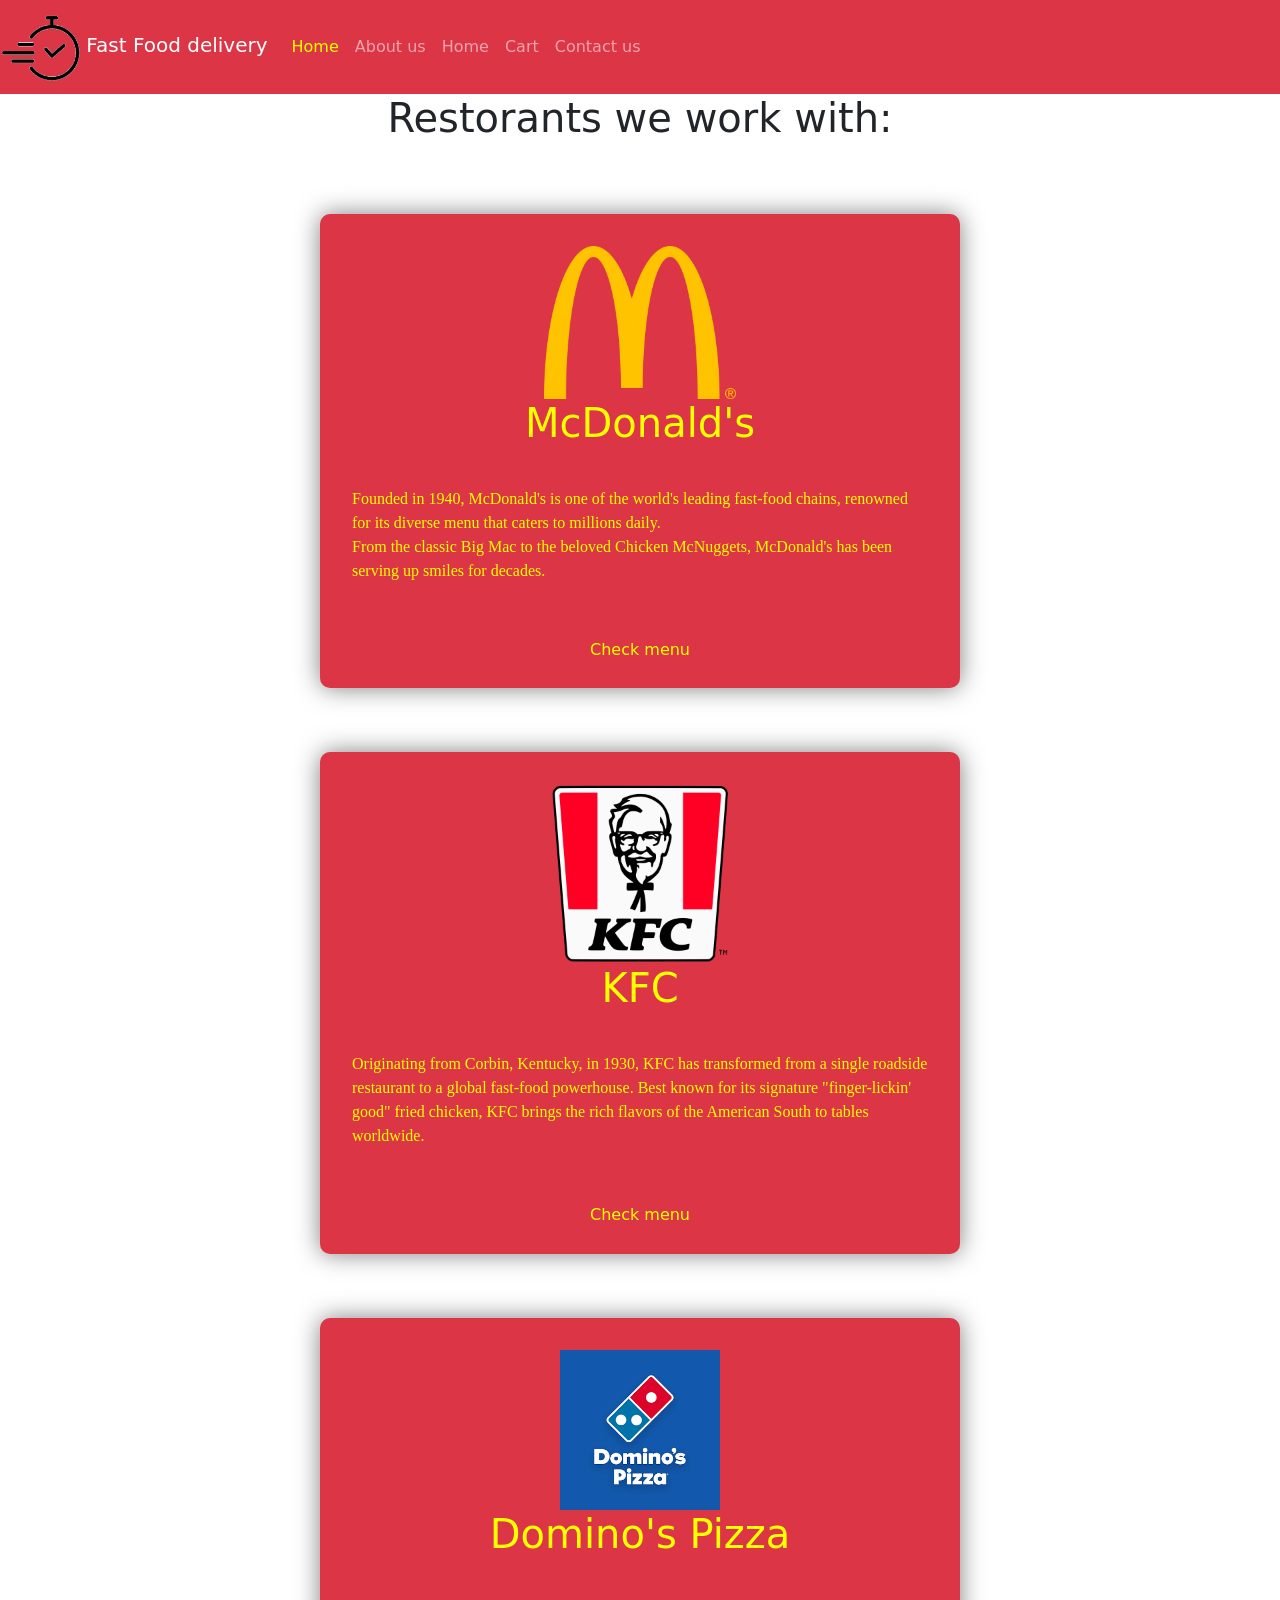
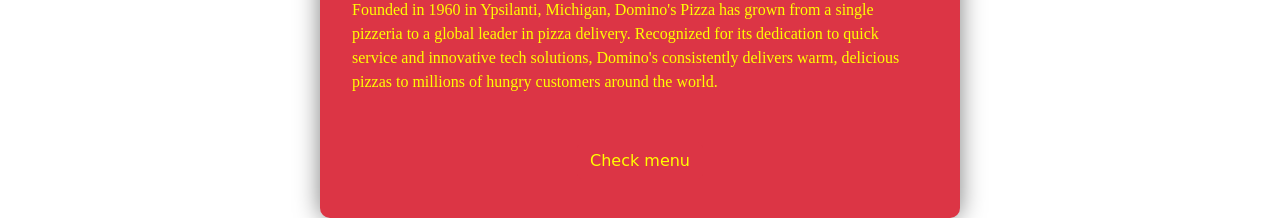
==== index.html @ 161808b8 "progress" ====
<!DOCTYPE html>
<html lang="en">
<head>
    <meta charset="UTF-8">
    <meta name="viewport" content="width=device-width, initial-scale=1.0">
<link rel="stylesheet" type="text/css" href="styles/styles.css"/>
<link href="https://cdn.jsdelivr.net/npm/bootstrap@5.1.3/dist/css/bootstrap.min.css" rel="stylesheet" integrity="sha384-1BmE4kWBq78iYhFldvKuhfTAU6auU8tT94WrHftjDbrCEXSU1oBoqyl2QvZ6jIW3" crossorigin="anonymous">
<script src="https://ajax.googleapis.com/ajax/libs/jquery/3.5.1/jquery.min.js"></script>
<script src="https://cdnjs.cloudflare.com/ajax/libs/popper.js/1.16.0/umd/popper.min.js"></script>
<script src="https://maxcdn.bootstrapcdn.com/bootstrap/4.5.2/js/bootstrap.min.js"></script>  
<title>Index</title>
</head>
<body>
    <header>
        <nav class="navbar navbar-expand-lg navbar-dark bg-danger">
            <a class="navbar-brand" href="#">
                <img src="img/logo.png" alt="Icon" width="80">
                Fast Food delivery
            </a>
            <button class="navbar-toggler" type="button" data-toggle="collapse" data-target="#navbarNav" aria-controls="navbarNav" aria-expanded="false" aria-label="Toggle navigation">
                <span class="navbar-toggler-icon"></span>
            </button>
            <div class="collapse navbar-collapse" id="navbarNav">
                <ul class="navbar-nav ml-auto">
                    <li class="nav-item active">
                        <a class="nav-link" style="color: yellow;" href="index.html">Home</a>
                    </li>
                    <li class="nav-item">
                        <a class="nav-link"  href="AboutUs.html">About us</a>
                    </li>
                    <li class="nav-item">
                        <a class="nav-link" href="index.html">Home</a>
                    </li>
                    <li class="nav-item">
                        <a class="nav-link"  href="Cart.html">Cart</a>
                    </li>
                    <li class="nav-item">
                        <a class="nav-link" href="Contact.html">Contact us</a>
                    </li>
                </ul>
            </div>
        </nav>
    </header>

    <main class="main">
<h1 style="text-align: center;">Restorants we work with:</h1>
<div class="Card">
    <img src="img/mac.png" class="image"/>
    <div class="inner">
        <h1 style="text-align: center; color:yellow" class="HeadText">McDonald's</h1>
            <p class="ParMC">Founded in 1940, McDonald's is one of the world's leading fast-food chains, renowned for its diverse menu that caters to millions daily.<br> From the classic Big Mac to the beloved Chicken McNuggets, McDonald's has been serving up smiles for decades.</p>
    </div>
    <button class="btn btn-danger" style="color: yellow; margin-bottom:3%"><a class="LInk" style="color: yellow;" href="MacMenu.html">Check menu</a></button>
</div>

<div class="Card">
    <img src="img/Kfc_logo.png" class="imageKFC"/>
    <div class="inner">
        <h1 style="text-align: center; color:yellow" class="HeadText">KFC</h1>
            <p class="ParMC">Originating from Corbin, Kentucky, in 1930, KFC has transformed from a single roadside restaurant to a global fast-food powerhouse. Best known for its signature "finger-lickin' good" fried chicken, KFC brings the rich flavors of the American South to tables worldwide.</p>
    </div>
    <button class="btn btn-danger" style="color: yellow; margin-bottom:3%">Check menu</button>
</div>

<div class="Card">
    <img src="img/dominos.png" class="imageKFC"/>
    <div class="inner">
        <h1 style="text-align: center; color:yellow" class="HeadText">Domino's Pizza</h1>
            <p class="ParMC">Founded in 1960 in Ypsilanti, Michigan, Domino's Pizza has grown from a single pizzeria to a global leader in pizza delivery. Recognized for its dedication to quick service and innovative tech solutions, Domino's consistently delivers warm, delicious pizzas to millions of hungry customers around the world.</p>
    </div>
    <button class="btn btn-danger" style="color: yellow; margin-bottom:6%">Check menu</button>
</div>
    </main>
</body>
</html>
---- styles/styles.css ----
.LogoText {
    display: flex;
    align-items: center;
    margin-right: 20px;
}
.Card{
    width: 50%;
   
    box-shadow: 0 0 25px rgba(0, 0, 0, 0.5);
    display: flex;
    flex-direction: column;
    align-items: center;
    margin-top: 5%;
    background-color: rgb(220, 53, 69);
    border-radius: 10px;
 }

 .image{
    margin-top: 5%;
    height: 30%;
    width: 30%;
 }

 .imageKFC{
    margin-top: 5%;
    height: 30%;
    width: 50%;
 }
 .main{
    display: flex;
    flex-direction: column;

    align-items: center;
 }
 .ParMC{
    padding: 5%;
    color: yellow;
    font-family: 'Almendra';
}
.LInk {
   text-decoration: none;
}
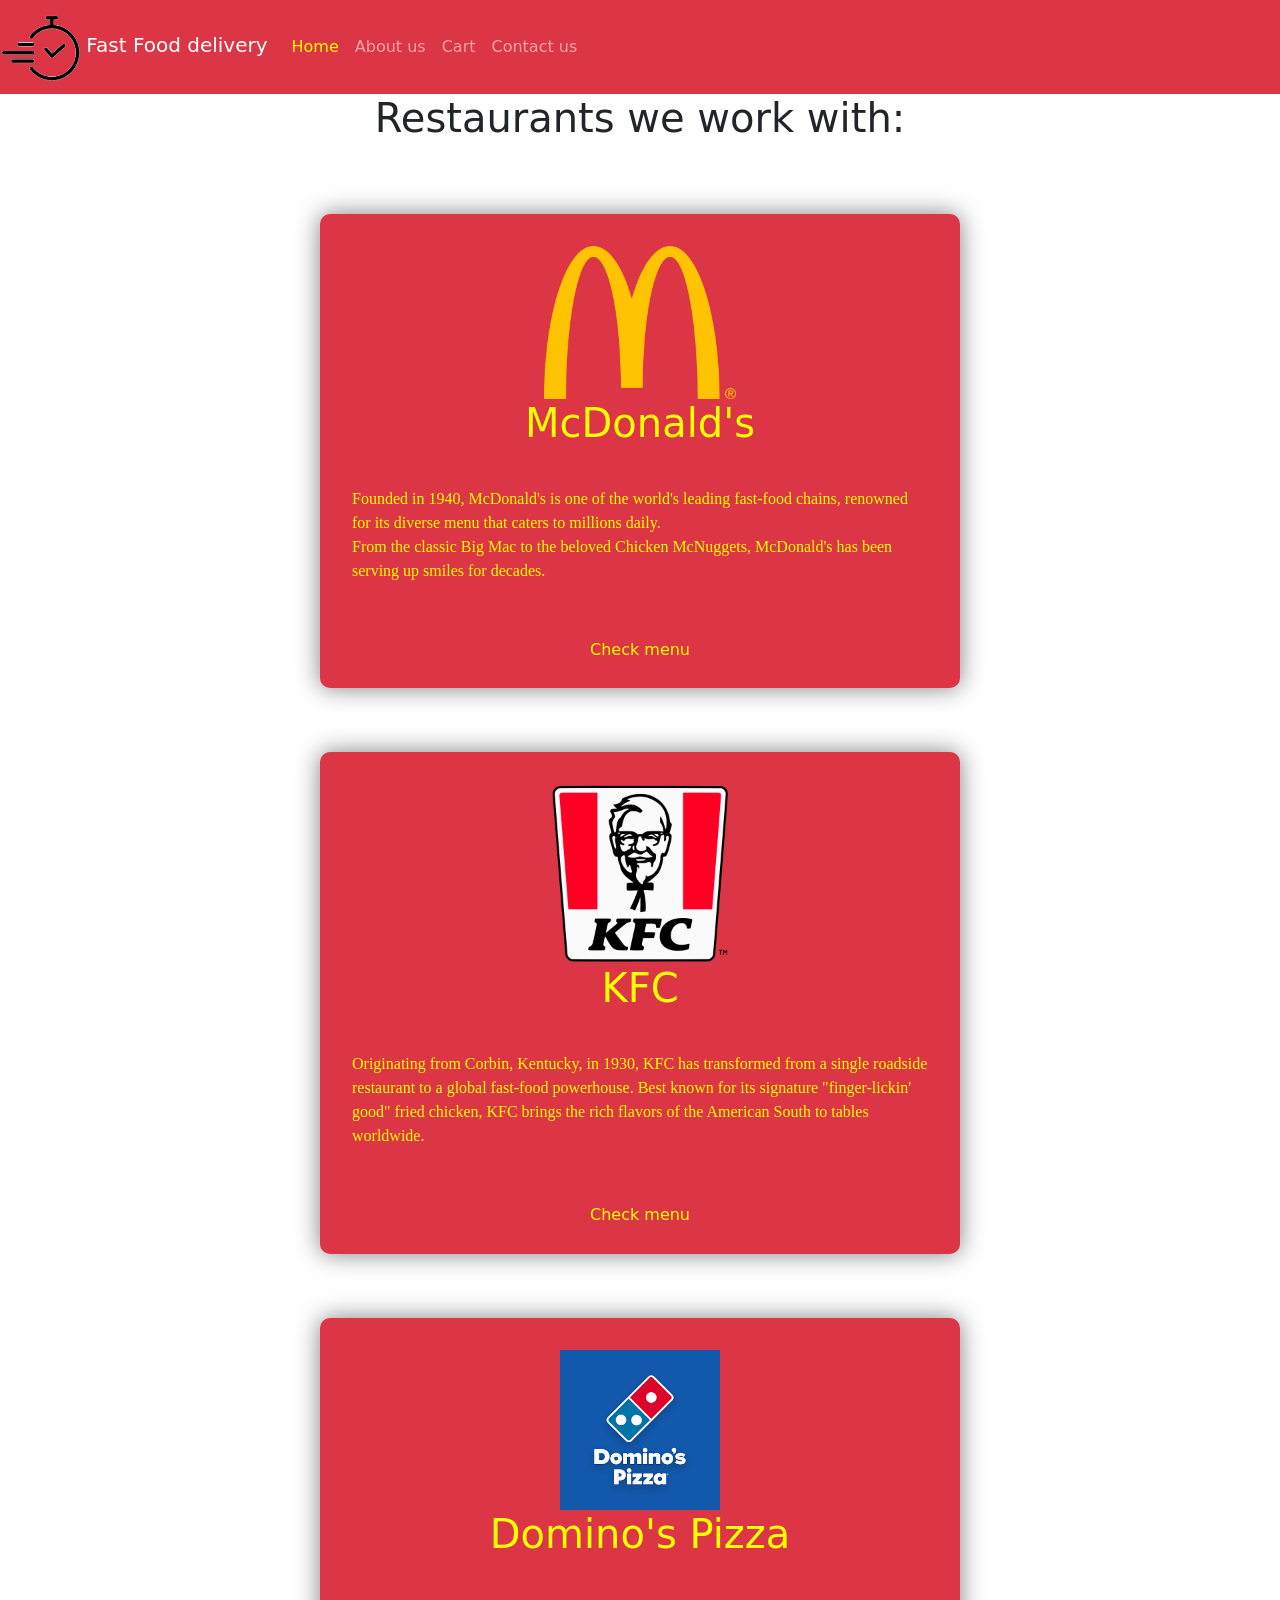
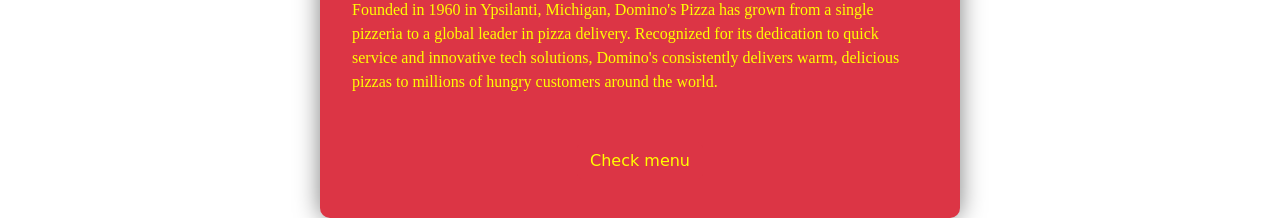
==== commit be6cfbe2: "progress" ====
--- a/index.html
+++ b/index.html
@@ -3,11 +3,12 @@
 <head>
     <meta charset="UTF-8">
     <meta name="viewport" content="width=device-width, initial-scale=1.0">
-<link rel="stylesheet" type="text/css" href="styles/styles.css"/>
+
 <link href="https://cdn.jsdelivr.net/npm/bootstrap@5.1.3/dist/css/bootstrap.min.css" rel="stylesheet" integrity="sha384-1BmE4kWBq78iYhFldvKuhfTAU6auU8tT94WrHftjDbrCEXSU1oBoqyl2QvZ6jIW3" crossorigin="anonymous">
 <script src="https://ajax.googleapis.com/ajax/libs/jquery/3.5.1/jquery.min.js"></script>
 <script src="https://cdnjs.cloudflare.com/ajax/libs/popper.js/1.16.0/umd/popper.min.js"></script>
-<script src="https://maxcdn.bootstrapcdn.com/bootstrap/4.5.2/js/bootstrap.min.js"></script>  
+<script src="https://maxcdn.bootstrapcdn.com/bootstrap/4.5.2/js/bootstrap.min.js"></script> 
+<link rel="stylesheet" type="text/css" href="styles/styles.css"/> 
 <title>Index</title>
 </head>
 <body>
@@ -29,10 +30,7 @@
                         <a class="nav-link"  href="AboutUs.html">About us</a>
                     </li>
                     <li class="nav-item">
-                        <a class="nav-link" href="index.html">Home</a>
-                    </li>
-                    <li class="nav-item">
-                        <a class="nav-link"  href="Cart.html">Cart</a>
+                        <a class="nav-link"  href="cart.html">Cart</a>
                     </li>
                     <li class="nav-item">
                         <a class="nav-link" href="Contact.html">Contact us</a>
@@ -43,7 +41,7 @@
     </header>
 
     <main class="main">
-<h1 style="text-align: center;">Restorants we work with:</h1>
+<h1 style="text-align: center;">Restaurants we work with:</h1>
 <div class="Card">
     <img src="img/mac.png" class="image"/>
     <div class="inner">
@@ -59,7 +57,7 @@
         <h1 style="text-align: center; color:yellow" class="HeadText">KFC</h1>
             <p class="ParMC">Originating from Corbin, Kentucky, in 1930, KFC has transformed from a single roadside restaurant to a global fast-food powerhouse. Best known for its signature "finger-lickin' good" fried chicken, KFC brings the rich flavors of the American South to tables worldwide.</p>
     </div>
-    <button class="btn btn-danger" style="color: yellow; margin-bottom:3%">Check menu</button>
+    <button class="btn btn-danger" style="color: yellow; margin-bottom:3%"><a class="LInk" style="color: yellow;" href="KFCMenu.html">Check menu</a></button>
 </div>
 
 <div class="Card">
@@ -68,8 +66,17 @@
         <h1 style="text-align: center; color:yellow" class="HeadText">Domino's Pizza</h1>
             <p class="ParMC">Founded in 1960 in Ypsilanti, Michigan, Domino's Pizza has grown from a single pizzeria to a global leader in pizza delivery. Recognized for its dedication to quick service and innovative tech solutions, Domino's consistently delivers warm, delicious pizzas to millions of hungry customers around the world.</p>
     </div>
-    <button class="btn btn-danger" style="color: yellow; margin-bottom:6%">Check menu</button>
+    <button class="btn btn-danger" style="color: yellow; margin-bottom:6%"><a class="LInk" style="color: yellow;" href="DominosMenu.html">Check menu</a></button>
 </div>
     </main>
 </body>
+<script>
+    window.onload = function() {
+        const cards = document.querySelectorAll('.Card');
+        cards.forEach((card) => {
+                card.classList.add('animate-card');
+        });
+    }
+</script>
+
 </html>
--- a/styles/styles.css
+++ b/styles/styles.css
@@ -14,7 +14,14 @@
     margin-top: 5%;
     background-color: rgb(220, 53, 69);
     border-radius: 10px;
+    opacity: 0;
+    transform: scale(0);
+    transition: opacity 1s ease, transform 1s ease;
  }
+ .animate-card {
+   opacity: 1;
+   transform: scale(1);
+}
 
  .image{
     margin-top: 5%;
